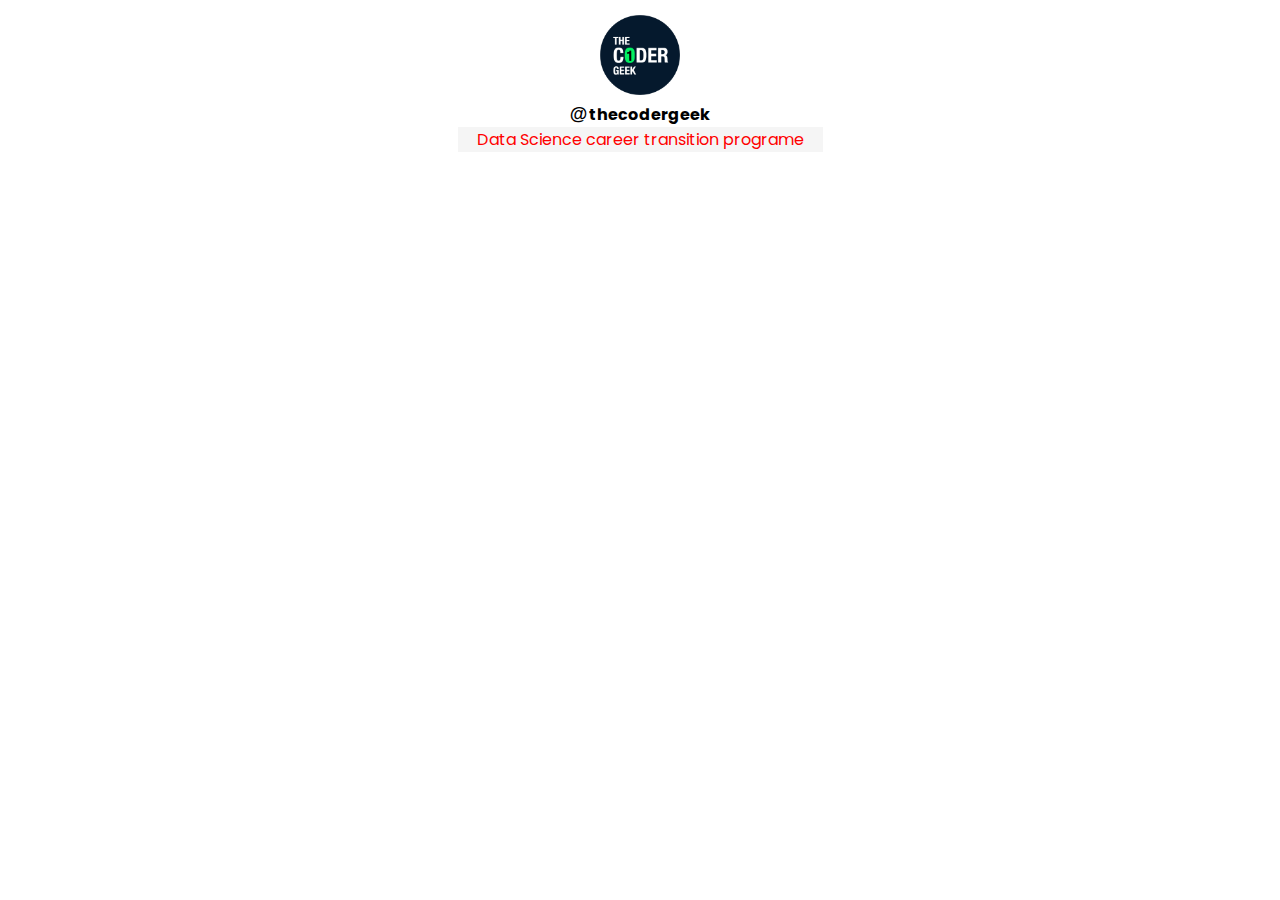
==== index.html @ 58e10018 "Initial commit" ====
<!DOCTYPE html>
<html lang="en">
<head>
    <meta charset="UTF-8">
    <meta name="viewport" content="width=device-width, initial-scale=1.0">
    <link rel="stylesheet" href="style.css">
    <title>Thecodergeek</title>
</head>
<body>
    <nav>
        <img class="logo" src="logo.png" alt="thecodergeek logo">
        <h1><span class="tag">@</span>thecodergeek</h1>
    </nav>
    <!-- Featured link  -->
    <section class="featured">
        <div class="link">
            <a href="#">Data Science career transition programe</a>
        </div>
    </section>
</body>
</html>
---- style.css ----
@import url("https://fonts.googleapis.com/css2?family=Lato:wght@300&family=Poppins&display=swap");

* {
  box-sizing: border-box;
  padding: 0;
  margin: 0;
  font-family: "Poppins", sans-serif;
  text-align: center;
  font-size: 100%;
}

a {
  text-decoration: none;
  color: red;
}
.logo {
  max-width: 80px;
  margin-top: 15px;
}
nav h1 {
  font-weight: bold;
}
.tag {
  font-family: Arial, Helvetica, sans-serif;
  margin-right: 2px;
  font-size: large;
}

/* featured link  */
.featured {
  max-width: 365px;
  margin: 0 auto;
  background-color: #f5f5f5;
}
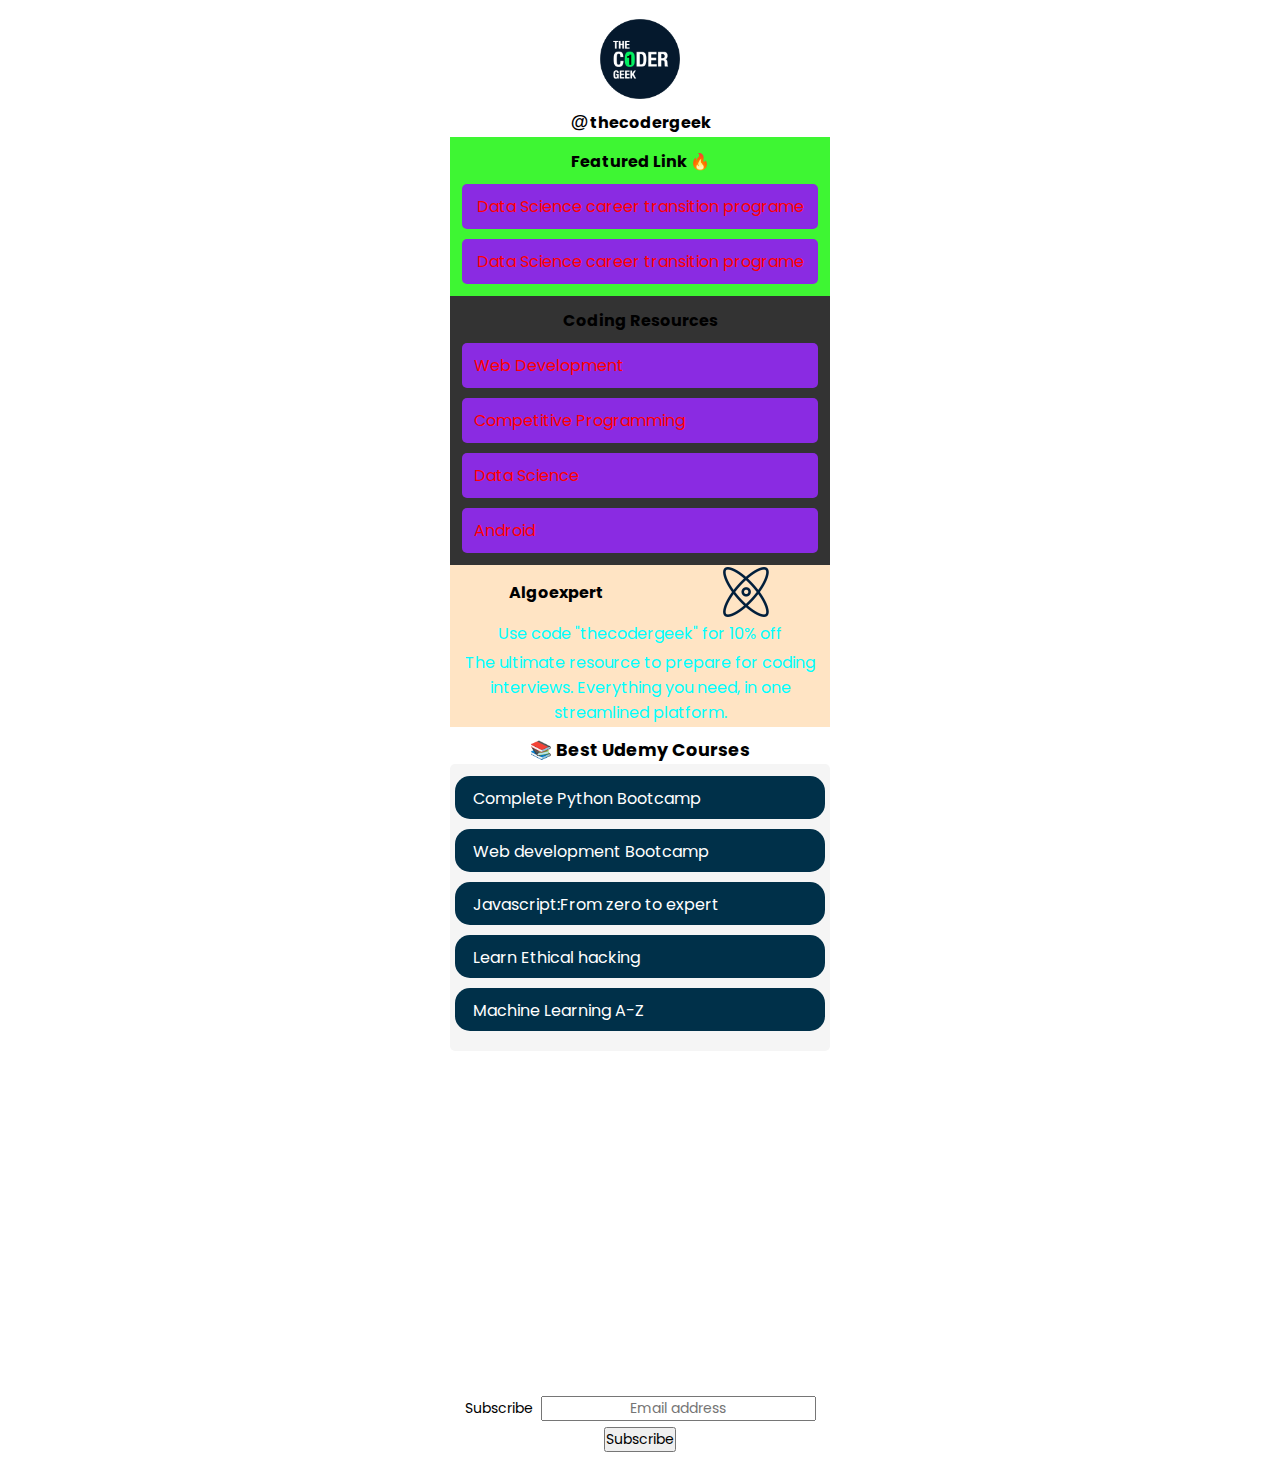
==== commit 178624c0: "All functionality added" ====
--- a/index.html
+++ b/index.html
@@ -4,18 +4,95 @@
     <meta charset="UTF-8">
     <meta name="viewport" content="width=device-width, initial-scale=1.0">
     <link rel="stylesheet" href="style.css">
-    <title>Thecodergeek</title>
+    <link rel="stylesheet" href="https://cdnjs.cloudflare.com/ajax/libs/font-awesome/5.15.1/css/all.min.css"
+        integrity="sha512-+4zCK9k+qNFUR5X+cKL9EIR+ZOhtIloNl9GIKS57V1MyNsYpYcUrUeQc9vNfzsWfV28IaLL3i96P9sdNyeRssA=="
+        crossorigin="anonymous" />
+        <title>Thecodergeek</title>
 </head>
 <body>
     <nav>
-        <img class="logo" src="logo.png" alt="thecodergeek logo">
+        <img class="logo" src="images/logo.png" alt="thecodergeek logo">
         <h1><span class="tag">@</span>thecodergeek</h1>
     </nav>
     <!-- Featured link  -->
     <section class="featured">
+        <h1>Featured Link 🔥</h1>
+        <div class="link">
+            <a href="#">Data Science career transition programe</a>
+        </div>
         <div class="link">
             <a href="#">Data Science career transition programe</a>
         </div>
     </section>
+
+    <!-- Resources -->
+    <section class="res">
+        <h1>Coding Resources</h1>
+        <div class="link"><a href="#">Web Development</a></div>
+        <div class="link"><a href="#">Competitive Programming</a></div>
+        <div class="link"><a href="#">Data Science</a></div>
+        <div class="link"><a href="#">Android</a></div>
+    </section>
+    <!-- Algoexpert -->
+    <section class="algo">
+        <h1>Algoexpert</h1>
+        <img src="images/algoexpert.png" alt="Algoexpert logo">
+        <p>Use code "thecodergeek" for 10% off</p>
+        <p>The ultimate resource to prepare for coding interviews. Everything you need, in one streamlined platform.</p>
+    </section>
+    <section class="udemy">
+    <div class="udemy-links">
+        <h1>📚 Best Udemy Courses</h1>
+        <div class="Ulinks">
+            <a href="http://bit.ly/python-jsh"><i class="fab fa-python"></i> <span>Complete Python
+                    Bootcamp</span> </a>
+            <a href="http://bit.ly/webd-jsh"><i class="devicon-html5-plain colored"></i> <span>Web development
+                    Bootcamp</span> </a>
+            <a href="http://bit.ly/js-jsh"><i class="devicon-javascript-plain colored"></i>
+                <span>Javascript:From zero to expert</span></a>
+            <a href="http://bit.ly/hack-jsh"><i class="devicon-redhat-plain colored"></i>
+                <span>Learn Ethical hacking</span></a>
+            <a href="http://bit.ly/ML-jsh"><i class="devicon-illustrator-plain colored"></i>
+                <span>Machine Learning A-Z</span></a>
+    
+        </div>
+    </div>
+    </section>
+    <!-- carousel  -->
+    <iframe src="https://pedantic-curie-70a3a5.netlify.app/" title="description"></iframe>
+    
+    <!-- Email list  -->
+    <!-- Begin Mailchimp Signup Form -->
+    <link href="//cdn-images.mailchimp.com/embedcode/horizontal-slim-10_7.css" rel="stylesheet" type="text/css">
+    <style type="text/css">
+        #mc_embed_signup {
+            background: #fff;
+            clear: left;
+            font: 14px Helvetica, Arial, sans-serif;
+            width: 100%;
+        }
+    
+        /* Add your own Mailchimp form style overrides in your site stylesheet or in this style block.
+    	   We recommend moving this block and the preceding CSS link to the HEAD of your HTML file. */
+    </style>
+    <div id="mc_embed_signup">
+        <form action="https://gmail.us10.list-manage.com/subscribe/post?u=3db0f4e057feb1d15a0944372&amp;id=54998f44a4"
+            method="post" id="mc-embedded-subscribe-form" name="mc-embedded-subscribe-form" class="validate" target="_blank"
+            novalidate>
+            <div id="mc_embed_signup_scroll">
+                <label for="mce-EMAIL">Subscribe</label>
+                <input type="email" value="" name="EMAIL" class="email" id="mce-EMAIL" placeholder="Email address" required>
+                <!-- real people should not fill this in and expect good things - do not remove this or risk form bot signups-->
+                <div style="position: absolute; left: -5000px;" aria-hidden="true"><input type="text"
+                        name="b_3db0f4e057feb1d15a0944372_54998f44a4" tabindex="-1" value=""></div>
+                <!-- For Bot  -->
+                <div class="clear">
+                    <input type="submit" value="Subscribe" name="subscribe" id="mc-embedded-subscribe"
+                        class="button">
+                </div>
+            </div>
+        </form>
+    </div>    
+    <!--End mc_embed_signup-->
 </body>
 </html>--- a/style.css
+++ b/style.css
@@ -2,13 +2,15 @@
 
 * {
   box-sizing: border-box;
-  padding: 0;
-  margin: 0;
+  padding: 0px;
+  margin: 2px;
   font-family: "Poppins", sans-serif;
   text-align: center;
   font-size: 100%;
 }
-
+body {
+  min-height: 100vh;
+}
 a {
   text-decoration: none;
   color: red;
@@ -28,7 +30,90 @@
 
 /* featured link  */
 .featured {
-  max-width: 365px;
+  max-width: 380px;
   margin: 0 auto;
+  background-color: #3ef633;
+  padding: 10px;
+}
+
+.link {
+  margin-top: 10px;
+  background-color: blueviolet;
+  border-radius: 5px;
+  padding: 10px;
+}
+.link:hover {
+  background-color: antiquewhite;
+}
+
+/* coding resource */
+.res {
+  max-width: 380px;
+  margin: 0 auto;
+  background-color: #333333;
+  padding: 10px;
+}
+.res .link {
+  text-align: left;
+}
+
+/* algoexpert  */
+.algo {
+  max-width: 380px;
+  margin: 0 auto;
+  display: flex;
+  align-items: center;
+  flex-direction: row;
+  justify-content: space-around;
+  flex-wrap: wrap;
+  background-color: bisque;
+}
+.algo h1 {
+  flex-basis: 20%;
+}
+.algo img {
+  width: 50px;
+}
+.algo p {
+  color: aqua;
+}
+
+/* Udemy links  */
+.udemy-links h1 {
+  font-size: 1.1rem;
+  margin-bottom: 1px;
+  margin-top: 10px;
+}
+.Ulinks {
+  padding: 12px 5px 10px 5px;
   background-color: #f5f5f5;
+  max-width: 380px;
+  margin: 0px auto 10px auto;
+  border-radius: 5px;
 }
+.Ulinks a {
+  text-align: left;
+  display: block;
+  padding: 10px 10px 8px 10px;
+  color: #fff;
+  background-color: #003049;
+  border-radius: 15px;
+  margin: 0px auto 10px auto;
+}
+.Ulinks span {
+  padding: 5px 10px 8px 2px;
+}
+
+/* carousel  */
+iframe {
+  border-style: none;
+  max-width: 380px;
+  width: 100%;
+  height: 320px;
+}
+
+/* email  */
+#mc_embed_signup {
+  max-width: 380px;
+  margin: 0 auto;
+}
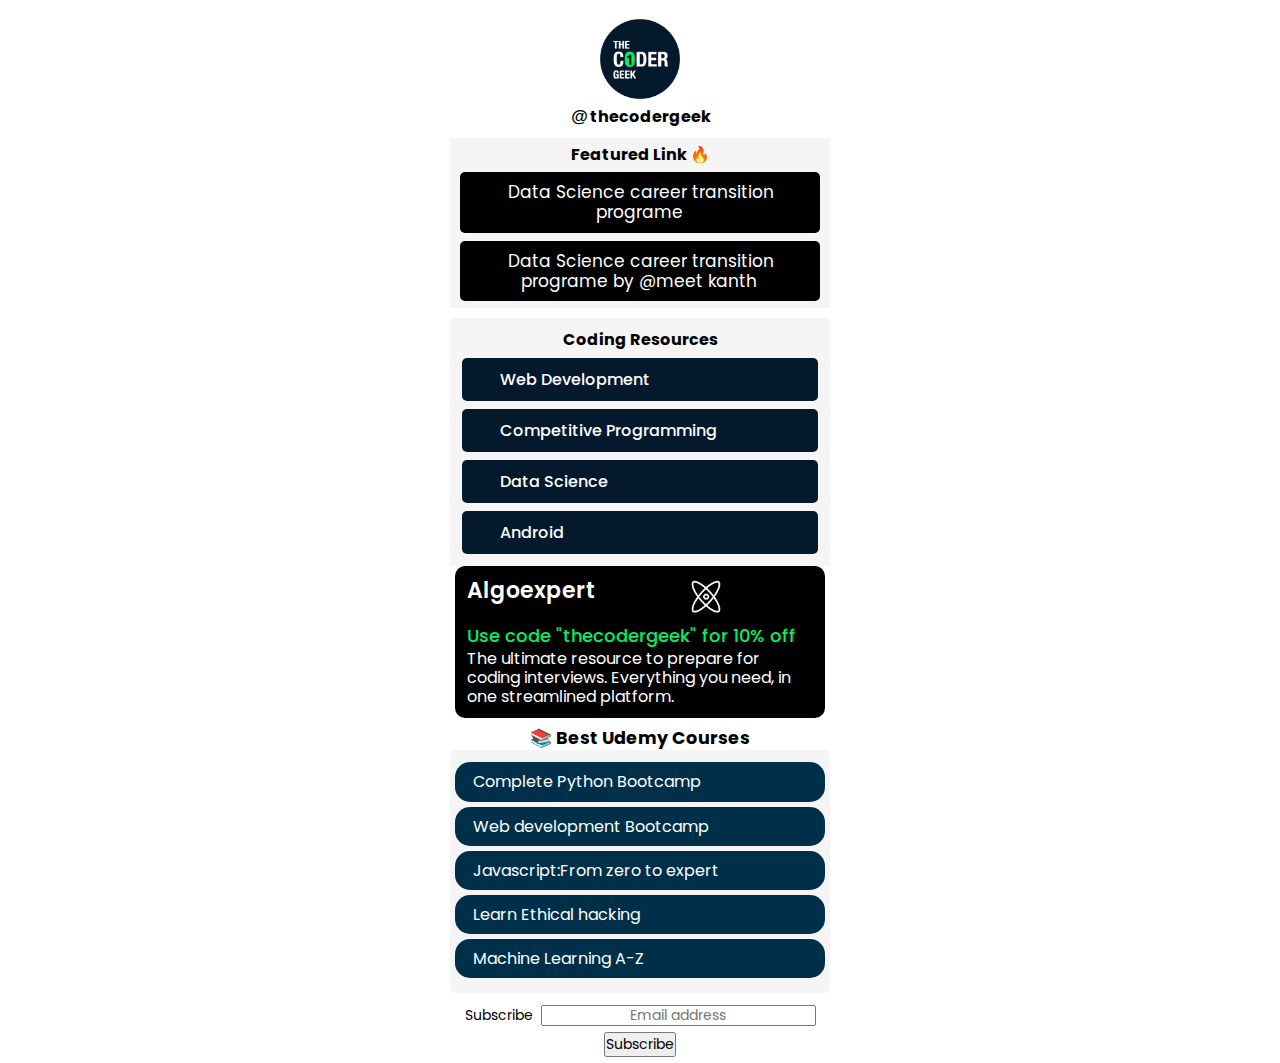
==== commit aaf8894c: "Added style" ====
--- a/index.html
+++ b/index.html
@@ -21,25 +21,28 @@
             <a href="#">Data Science career transition programe</a>
         </div>
         <div class="link">
-            <a href="#">Data Science career transition programe</a>
+            <a href="#">Data Science career transition programe by @meet kanth</a>
         </div>
     </section>
 
     <!-- Resources -->
     <section class="res">
         <h1>Coding Resources</h1>
-        <div class="link"><a href="#">Web Development</a></div>
-        <div class="link"><a href="#">Competitive Programming</a></div>
-        <div class="link"><a href="#">Data Science</a></div>
-        <div class="link"><a href="#">Android</a></div>
+        <div class="link"><i class="fab fa-html5"></i><a href="#">Web Development</a></div>
+        <div class="link"><i class="fas fa-laptop-code"></i><a href="#">Competitive Programming</a></div>
+        <div class="link"><i class="fas fa-brain"></i><a href="#">Data Science</a></div>
+        <div class="link"><i class="fab fa-android"></i><a href="#">Android</a></div>
     </section>
+
     <!-- Algoexpert -->
     <section class="algo">
-        <h1>Algoexpert</h1>
-        <img src="images/algoexpert.png" alt="Algoexpert logo">
-        <p>Use code "thecodergeek" for 10% off</p>
+        <span>Algoexpert</span>
+        <img src="images/alog.png" alt="Algoexpert logo">
+        <p class="code">Use code "thecodergeek" for 10% off</p>
         <p>The ultimate resource to prepare for coding interviews. Everything you need, in one streamlined platform.</p>
     </section>
+
+    <!-- Udemy  -->
     <section class="udemy">
     <div class="udemy-links">
         <h1>📚 Best Udemy Courses</h1>
@@ -59,8 +62,7 @@
     </div>
     </section>
     <!-- carousel  -->
-    <iframe src="https://pedantic-curie-70a3a5.netlify.app/" title="description"></iframe>
-    
+ 
     <!-- Email list  -->
     <!-- Begin Mailchimp Signup Form -->
     <link href="//cdn-images.mailchimp.com/embedcode/horizontal-slim-10_7.css" rel="stylesheet" type="text/css">
--- a/style.css
+++ b/style.css
@@ -7,13 +7,14 @@
   font-family: "Poppins", sans-serif;
   text-align: center;
   font-size: 100%;
+  line-height: 1.2;
 }
 body {
   min-height: 100vh;
 }
 a {
   text-decoration: none;
-  color: red;
+  color: #fff;
 }
 .logo {
   max-width: 80px;
@@ -21,61 +22,94 @@
 }
 nav h1 {
   font-weight: bold;
+  font-size: 16px;
 }
 .tag {
   font-family: Arial, Helvetica, sans-serif;
   margin-right: 2px;
-  font-size: large;
+  font-size: 17px;
 }
 
 /* featured link  */
 .featured {
   max-width: 380px;
-  margin: 0 auto;
-  background-color: #3ef633;
-  padding: 10px;
+  margin: 10px auto;
+  background-color: #f5f5f5;
+  padding: 5px 8px;
 }
-
+.featured .link {
+  font-size: 17px;
+}
 .link {
-  margin-top: 10px;
-  background-color: blueviolet;
+  margin-top: 8px;
+  background-color: #000;
   border-radius: 5px;
   padding: 10px;
 }
 .link:hover {
-  background-color: antiquewhite;
+  background-color: #05192d;
+  font-size: 17.4px;
 }
 
 /* coding resource */
 .res {
   max-width: 380px;
   margin: 0 auto;
-  background-color: #333333;
+  background-color: #f5f5f5;
   padding: 10px;
 }
 .res .link {
+  /* text-align: left; */
+  background-color: #05192d;
+  font-weight: 500;
+  display: flex;
+}
+i {
+  width: 22px;
+  color: #03ef62;
+  padding-top: 1px;
+}
+.fa-html5 {
+  font-size: 20px;
+}
+/* algoexpert  */
+.algo {
+  margin: 0 auto;
+  border-radius: 10px;
+  padding: 10px;
+  background-color: #000;
+}
+@media (max-width: 380px) {
+  .algo {
+    max-width: 340px;
+    margin: 0 10px;
+  }
+}
+@media (min-width: 380px) {
+  .algo {
+    max-width: 370px;
+  }
+}
+.algo span {
+  color: #fff;
+  font-size: 22px;
+  float: left;
+  font-weight: 600;
+}
+.algo img {
+  width: 40px;
   text-align: left;
 }
-
-/* algoexpert  */
-.algo {
-  max-width: 380px;
-  margin: 0 auto;
-  display: flex;
-  align-items: center;
-  flex-direction: row;
-  justify-content: space-around;
-  flex-wrap: wrap;
-  background-color: bisque;
-}
-.algo h1 {
-  flex-basis: 20%;
-}
-.algo img {
-  width: 50px;
+.algo .code {
+  text-align: left;
+  font-size: 18px;
+  font-weight: 500;
+  padding-top: 2px;
+  color: #03ef62;
 }
 .algo p {
-  color: aqua;
+  color: #fff;
+  text-align: left;
 }
 
 /* Udemy links  */
@@ -94,11 +128,11 @@
 .Ulinks a {
   text-align: left;
   display: block;
-  padding: 10px 10px 8px 10px;
+  padding: 10px;
   color: #fff;
   background-color: #003049;
   border-radius: 15px;
-  margin: 0px auto 10px auto;
+  margin: 0px auto 5px auto;
 }
 .Ulinks span {
   padding: 5px 10px 8px 2px;
@@ -117,3 +151,5 @@
   max-width: 380px;
   margin: 0 auto;
 }
+
+/* carousel */
